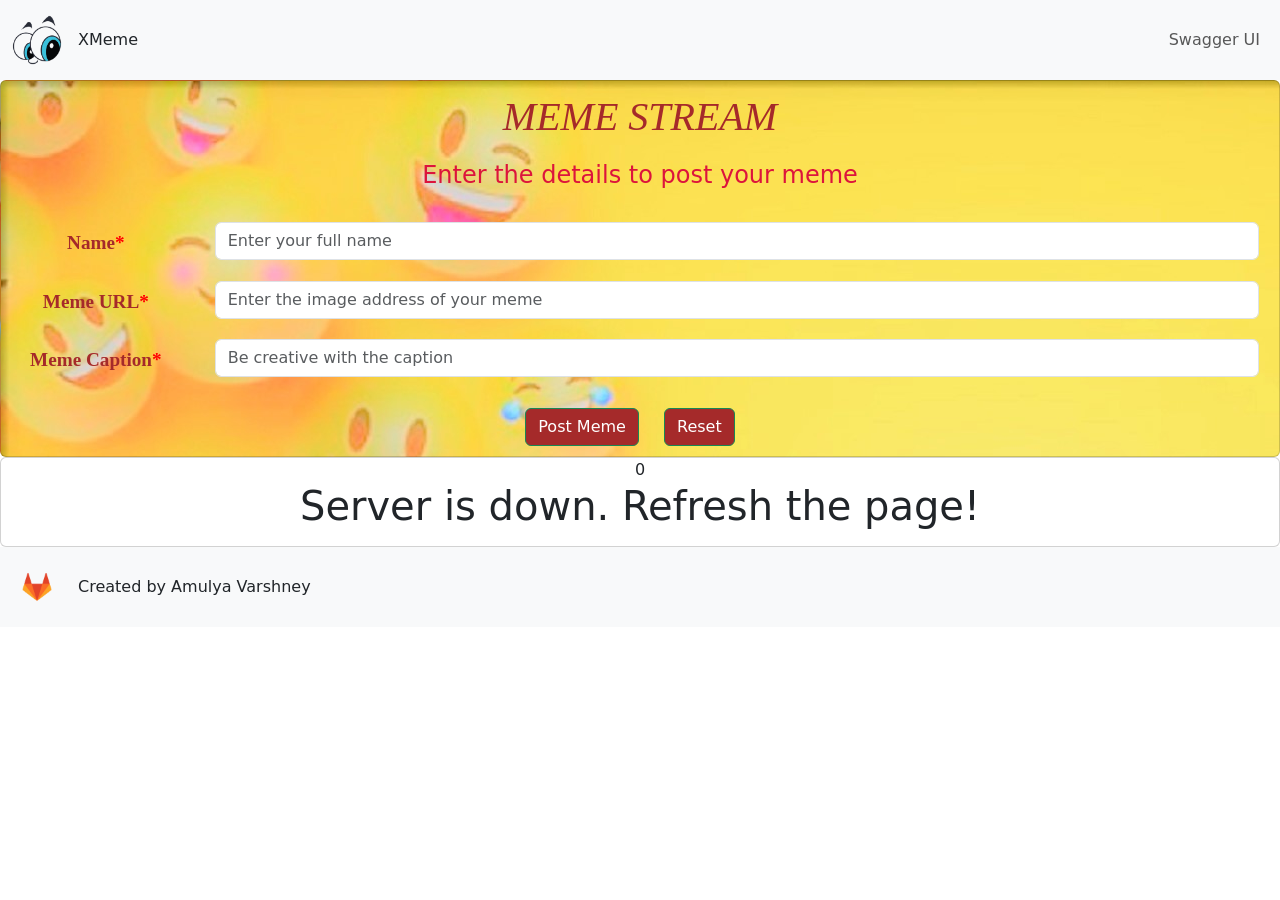
==== frontend/index.html @ 9d6b1444 "Uploaded" ====
<!DOCTYPE html>
<html lang="en">
<head>
  <title>XMeme</title>
  <meta charset="UTF-8">
  <meta name="viewport" content="width=device-width, initial-scale=1.0">
  <!-- Adding bootstrap link and css -->
  <link href="https://cdn.jsdelivr.net/npm/bootstrap@5.0.0-beta1/dist/css/bootstrap.min.css" rel="stylesheet"
    integrity="sha384-giJF6kkoqNQ00vy+HMDP7azOuL0xtbfIcaT9wjKHr8RbDVddVHyTfAAsrekwKmP1" crossorigin="anonymous">
  <link href="https://fonts.googleapis.com/icon?family=Material+Icons" rel="stylesheet">
  <link rel="stylesheet" href="style.css">
</head>

<body>
  <!-- Header - Navbar-->
  <header>
    <nav class="navbar navbar-expand-lg navbar-light bg-light" style="height: 80px;">
      <div class="container-fluid">
        <a class="navbar-brand" href="#"><img src="images/logo.png" style="width: 50px; height: 50px;"
            alt="" width="30" height="24" class="d-inline-block align-top"></a>
        <!-- <button class="navbar-toggler" type="button" data-bs-toggle="collapse" data-bs-target="#navbarSupportedContent"
          aria-controls="navbarSupportedContent" aria-expanded="false" aria-label="Toggle navigation">
          <span class="navbar-toggler-icon"></span>
        </button> -->
        <div class="collapse navbar-collapse" id="navbarSupportedContent">XMeme</div>
        <ul class="navbar-nav me-auto mb-2 mb-lg-0">
          <li class="nav-item">
            <a class="nav-link" href="http://localhost:8081">Swagger UI</a>
          </li>
        </ul>
      </div>
    </nav>
  </header>
  <div class="card text-center" style="background: url('images/bg.jpg');">
    <h1 style="color: brown; padding: .3em; font-family: cursive; font-style: oblique;">MEME STREAM</h1>
    <div>
      <h4 style="color: crimson;">Enter the details to post your meme</h4>
    </div>
    <!-- Form to post meme -->
    <form action="./index.html" id="meme-submission" style="margin-right: 20px;">
      <br>
      <!-- name input -->
      <div class="row mb-3">
        <label for="owner_name" class="col-sm-2 col-form-label" style="color: brown; font-family: cursive; font-weight: bolder; font-size: larger;">Name<span style="color: red;">*</span></label>
        <div class="col-sm-10">
          <input type="text" class="form-control" id="owner_name" placeholder="Enter your full name" required>
        </div>
      </div>

      <!-- meme url input -->
      <div class="row mb-3">
        <label for="meme_url" class="col-sm-2 col-form-label" style="color: brown; font-family: cursive; font-weight: bolder; font-size: larger;">Meme URL<span style="color: red;">*</span></label>
        <div class="col-sm-10">
          <input type="url" class="form-control" id="meme_url" placeholder="Enter the image address of your meme" required>
        </div>
      </div>

      <!-- caption input-->
      <div class="row mb-3">
        <label for="caption" class="col-sm-2 col-form-label" style="color: brown; font-family: cursive; font-weight: bolder; font-size: larger;">Meme Caption<span style="color: red;">*</span></label>
        <div class="col-sm-10">
          <input type="text" class="form-control" id="caption" placeholder="Be creative with the caption" required>
        </div>
      </div>

      <!-- Reset and Submit button -->
      <input type="submit" value="Post Meme" class="btn btn-success" style="margin: 10px; background-color: brown;">
      <input type="reset" value="Reset" class ="btn btn-success" style="margin: 10px; background-color: brown;">
    </form>
  </div>

  <!-- Displaying form to post memes -->
  <div class="card text-center" id="display-container">
  </div>

  <!-- Script to handle api and show list of posted memes -->
  <script src="index.js"></script>
  <script>getMemeList();</script>

  <!-- Modal section -->
  <!-- Pop up form to update/edit a meme -->
  <div class="bg-modal">
    <div class="modal-content">
      <div class="close" id="closeButton">+</div>
      <h3 style="margin-top: 20px; margin-bottom: 20px; text-align: center; color: rgb(77, 0, 0); font-family: cursive;">Change the details</h3>
      <form id="update-form" action="#">
        <div class="form-floating" style="width: 450px; margin-left: 130px;">
          <input type="url" class="form-control" id="floatingPassword" placeholder="Password">
          <label for="floatingPassword">Enter new URL</label>
        </div>
        <div class="form-floating mb-3" style="width: 450px; margin-left: 130px;">
          <input type="text" class="form-control" id="floatingInput" placeholder="name@example.com">
          <label for="floatingInput">Enter new Caption</label>
        </div>

        <input type="submit" data-id="" id="submit-edit" onclick="patch()" value="Edit Meme" class="btn btn-success"
          style="margin-left: 300px; margin-top: 20px; color: white; background-color: brown; width: fit-content;">
        <input type="reset" value="Reset" class ="btn btn-success" style="margin-top: 20px; color: white; background-color: brown; width: fit-content;">
      </form>
    </div>
  </div>
  <!-- Script to handle api to update meme -->
  <script src="patch.js"></script>

  <footer>
    <nav class="navbar navbar-expand-lg navbar-light bg-light" style="height: 80px;">
      <div class="container-fluid">
        <a class="navbar-brand" href="https://gitlab.crio.do/COHORT_ME_BUILDOUT_XMEME_ENROLL_1612436694845/amulyavarshney7-me_buildout_xmeme">
          <img src="images/gitlab.png" style="width: 50px; height: 50px;" alt="" width="30" height="24" class="d-inline-block align-top"></a>
        <div class="collapse navbar-collapse" id="navbarSupportedContent">Created by Amulya Varshney</div>
      </div>
    </nav>
  </footer>
</body>
</html>
---- frontend/style.css ----
/* Style for the pop-up window for editing meme */
.bg-modal {
    width: 100%;
    height: 100%;
    background-color: rgba(0, 0, 0, 0.7);
    position: fixed;
    top: 0;
    display: flex;
    justify-content: center;
    align-items: center;
    display: none;
}
/* Style for content of pop-up window */
.modal-content {
    width: 700px;
    height: 300px;
    background: url('images/bg.jpg');
    margin-top: 40px;
    border-radius: 30px;
    position: relative;
}
/* Style for the close button*/
.close {
    position: absolute;
    top: 0;
    right: 15px;
    font-size: 50px;
    transform: rotate(45deg);
    color: rgb(77, 0, 0);
    cursor: pointer;
}
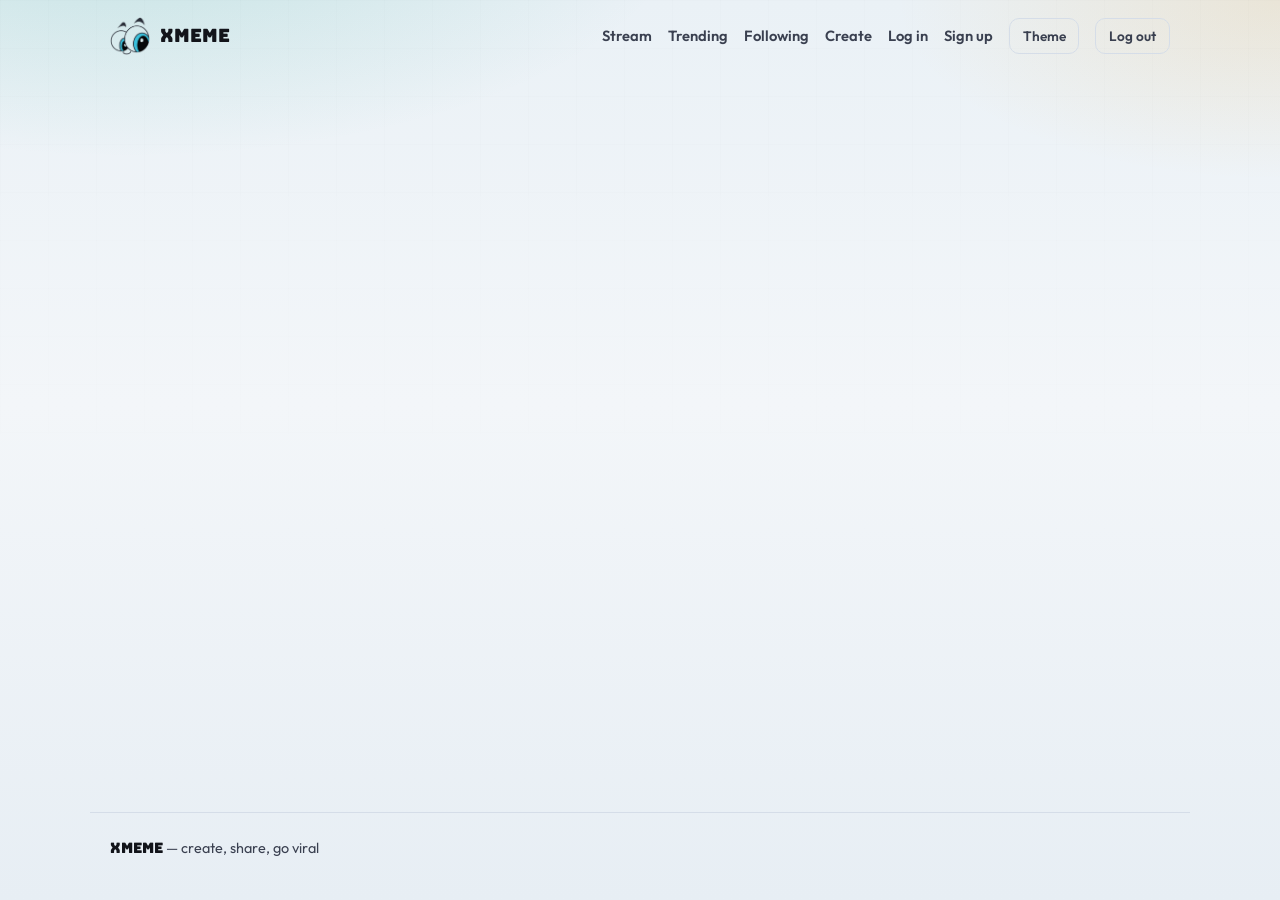
==== commit ac5744be: "Expand meme studio with layers, social, and discovery. Add multi-layer editing, drafts/re-edit, tags" ====
--- a/frontend/index.html
+++ b/frontend/index.html
@@ -1,115 +1,70 @@
 <!DOCTYPE html>
 <html lang="en">
 <head>
-  <title>XMeme</title>
   <meta charset="UTF-8">
   <meta name="viewport" content="width=device-width, initial-scale=1.0">
-  <!-- Adding bootstrap link and css -->
-  <link href="https://cdn.jsdelivr.net/npm/bootstrap@5.0.0-beta1/dist/css/bootstrap.min.css" rel="stylesheet"
-    integrity="sha384-giJF6kkoqNQ00vy+HMDP7azOuL0xtbfIcaT9wjKHr8RbDVddVHyTfAAsrekwKmP1" crossorigin="anonymous">
-  <link href="https://fonts.googleapis.com/icon?family=Material+Icons" rel="stylesheet">
-  <link rel="stylesheet" href="style.css">
+  <meta name="description" content="XMeme — create, share, and discover memes.">
+  <title>XMeme</title>
+  <link rel="preconnect" href="https://fonts.googleapis.com">
+  <link rel="preconnect" href="https://fonts.gstatic.com" crossorigin>
+  <link href="https://fonts.googleapis.com/css2?family=Bungee&family=Outfit:wght@400;500;600;700&display=swap" rel="stylesheet">
+  <link rel="stylesheet" href="style.css?v=3">
 </head>
+<body>
+  <div class="page-bg" aria-hidden="true"></div>
 
-<body>
-  <!-- Header - Navbar-->
-  <header>
-    <nav class="navbar navbar-expand-lg navbar-light bg-light" style="height: 80px;">
-      <div class="container-fluid">
-        <a class="navbar-brand" href="#"><img src="images/logo.png" style="width: 50px; height: 50px;"
-            alt="" width="30" height="24" class="d-inline-block align-top"></a>
-        <!-- <button class="navbar-toggler" type="button" data-bs-toggle="collapse" data-bs-target="#navbarSupportedContent"
-          aria-controls="navbarSupportedContent" aria-expanded="false" aria-label="Toggle navigation">
-          <span class="navbar-toggler-icon"></span>
-        </button> -->
-        <div class="collapse navbar-collapse" id="navbarSupportedContent">XMeme</div>
-        <ul class="navbar-nav me-auto mb-2 mb-lg-0">
-          <li class="nav-item">
-            <a class="nav-link" href="http://localhost:8081">Swagger UI</a>
-          </li>
-        </ul>
-      </div>
+  <header class="site-header">
+    <a class="brand" href="#/">
+      <img src="images/logo.png" alt="" width="40" height="40">
+      <span>XMeme</span>
+    </a>
+    <nav class="site-nav" id="site-nav">
+      <a href="#/">Stream</a>
+      <a href="#/trending">Trending</a>
+      <a href="#/following">Following</a>
+      <a href="#/create">Create</a>
+      <a href="#/notifications" data-auth="user" hidden>Alerts</a>
+      <a href="#/login" data-auth="guest">Log in</a>
+      <a href="#/register" data-auth="guest">Sign up</a>
+      <a href="#/profile" data-auth="user" class="nav-user" hidden></a>
+      <button type="button" class="btn btn-ghost btn-sm" id="theme-btn" title="Toggle theme">Theme</button>
+      <button type="button" class="btn btn-ghost btn-sm" id="logout-btn" data-auth="user" hidden>Log out</button>
     </nav>
   </header>
-  <div class="card text-center" style="background: url('images/bg.jpg');">
-    <h1 style="color: brown; padding: .3em; font-family: cursive; font-style: oblique;">MEME STREAM</h1>
-    <div>
-      <h4 style="color: crimson;">Enter the details to post your meme</h4>
-    </div>
-    <!-- Form to post meme -->
-    <form action="./index.html" id="meme-submission" style="margin-right: 20px;">
-      <br>
-      <!-- name input -->
-      <div class="row mb-3">
-        <label for="owner_name" class="col-sm-2 col-form-label" style="color: brown; font-family: cursive; font-weight: bolder; font-size: larger;">Name<span style="color: red;">*</span></label>
-        <div class="col-sm-10">
-          <input type="text" class="form-control" id="owner_name" placeholder="Enter your full name" required>
-        </div>
+
+  <main id="app" class="app" aria-live="polite"></main>
+
+  <footer class="site-footer">
+    <p><strong>XMeme</strong> — create, share, go viral</p>
+  </footer>
+
+  <dialog id="edit-dialog" class="edit-dialog">
+    <form id="edit-form">
+      <header>
+        <h2>Edit meme</h2>
+        <button type="button" class="dialog-close" id="edit-close" aria-label="Close">&times;</button>
+      </header>
+      <label>
+        <span>New URL</span>
+        <input type="url" id="edit_url" placeholder="https://…">
+      </label>
+      <label>
+        <span>New caption</span>
+        <input type="text" id="edit_caption" maxlength="280" placeholder="Updated caption">
+      </label>
+      <div class="form-actions">
+        <button type="submit" class="btn btn-primary">Save</button>
+        <button type="button" class="btn btn-ghost" id="edit-cancel">Cancel</button>
       </div>
+      <p id="edit-status" class="form-status" role="status"></p>
+    </form>
+  </dialog>
 
-      <!-- meme url input -->
-      <div class="row mb-3">
-        <label for="meme_url" class="col-sm-2 col-form-label" style="color: brown; font-family: cursive; font-weight: bolder; font-size: larger;">Meme URL<span style="color: red;">*</span></label>
-        <div class="col-sm-10">
-          <input type="url" class="form-control" id="meme_url" placeholder="Enter the image address of your meme" required>
-        </div>
-      </div>
-
-      <!-- caption input-->
-      <div class="row mb-3">
-        <label for="caption" class="col-sm-2 col-form-label" style="color: brown; font-family: cursive; font-weight: bolder; font-size: larger;">Meme Caption<span style="color: red;">*</span></label>
-        <div class="col-sm-10">
-          <input type="text" class="form-control" id="caption" placeholder="Be creative with the caption" required>
-        </div>
-      </div>
-
-      <!-- Reset and Submit button -->
-      <input type="submit" value="Post Meme" class="btn btn-success" style="margin: 10px; background-color: brown;">
-      <input type="reset" value="Reset" class ="btn btn-success" style="margin: 10px; background-color: brown;">
-    </form>
-  </div>
-
-  <!-- Displaying form to post memes -->
-  <div class="card text-center" id="display-container">
-  </div>
-
-  <!-- Script to handle api and show list of posted memes -->
-  <script src="index.js"></script>
-  <script>getMemeList();</script>
-
-  <!-- Modal section -->
-  <!-- Pop up form to update/edit a meme -->
-  <div class="bg-modal">
-    <div class="modal-content">
-      <div class="close" id="closeButton">+</div>
-      <h3 style="margin-top: 20px; margin-bottom: 20px; text-align: center; color: rgb(77, 0, 0); font-family: cursive;">Change the details</h3>
-      <form id="update-form" action="#">
-        <div class="form-floating" style="width: 450px; margin-left: 130px;">
-          <input type="url" class="form-control" id="floatingPassword" placeholder="Password">
-          <label for="floatingPassword">Enter new URL</label>
-        </div>
-        <div class="form-floating mb-3" style="width: 450px; margin-left: 130px;">
-          <input type="text" class="form-control" id="floatingInput" placeholder="name@example.com">
-          <label for="floatingInput">Enter new Caption</label>
-        </div>
-
-        <input type="submit" data-id="" id="submit-edit" onclick="patch()" value="Edit Meme" class="btn btn-success"
-          style="margin-left: 300px; margin-top: 20px; color: white; background-color: brown; width: fit-content;">
-        <input type="reset" value="Reset" class ="btn btn-success" style="margin-top: 20px; color: white; background-color: brown; width: fit-content;">
-      </form>
-    </div>
-  </div>
-  <!-- Script to handle api to update meme -->
-  <script src="patch.js"></script>
-
-  <footer>
-    <nav class="navbar navbar-expand-lg navbar-light bg-light" style="height: 80px;">
-      <div class="container-fluid">
-        <a class="navbar-brand" href="https://gitlab.crio.do/COHORT_ME_BUILDOUT_XMEME_ENROLL_1612436694845/amulyavarshney7-me_buildout_xmeme">
-          <img src="images/gitlab.png" style="width: 50px; height: 50px;" alt="" width="30" height="24" class="d-inline-block align-top"></a>
-        <div class="collapse navbar-collapse" id="navbarSupportedContent">Created by Amulya Varshney</div>
-      </div>
-    </nav>
-  </footer>
+  <script src="config.js"></script>
+  <script src="api.js"></script>
+  <script src="editor.js"></script>
+  <script src="create-page.js"></script>
+  <script src="app.js" defer></script>
+  <script src="embed.js" defer></script>
 </body>
-</html>+</html>
--- a/frontend/style.css
+++ b/frontend/style.css
@@ -1,31 +1,726 @@
-/* Style for the pop-up window for editing meme */
-.bg-modal {
-    width: 100%;
-    height: 100%;
-    background-color: rgba(0, 0, 0, 0.7);
-    position: fixed;
-    top: 0;
-    display: flex;
-    justify-content: center;
-    align-items: center;
-    display: none;
-}
-/* Style for content of pop-up window */
-.modal-content {
-    width: 700px;
-    height: 300px;
-    background: url('images/bg.jpg');
-    margin-top: 40px;
-    border-radius: 30px;
-    position: relative;
-}
-/* Style for the close button*/
-.close {
-    position: absolute;
-    top: 0;
-    right: 15px;
-    font-size: 50px;
-    transform: rotate(45deg);
-    color: rgb(77, 0, 0);
-    cursor: pointer;
-}+:root {
+  --ink: #12141a;
+  --ink-soft: #3a4050;
+  --paper: #f3f6f9;
+  --surface: #ffffff;
+  --line: #d5dde8;
+  --teal: #0f9f8a;
+  --teal-deep: #0b7a6a;
+  --amber: #e89b1e;
+  --danger: #d64545;
+  --shadow: 0 12px 40px rgba(18, 20, 26, 0.08);
+  --radius: 16px;
+  --font-display: "Bungee", system-ui, sans-serif;
+  --font-body: "Outfit", system-ui, sans-serif;
+  --max: 1100px;
+}
+
+*,
+*::before,
+*::after {
+  box-sizing: border-box;
+}
+
+html {
+  scroll-behavior: smooth;
+}
+
+body {
+  margin: 0;
+  min-height: 100vh;
+  font-family: var(--font-body);
+  color: var(--ink);
+  background: var(--paper);
+  line-height: 1.5;
+  position: relative;
+  display: flex;
+  flex-direction: column;
+}
+
+.page-bg {
+  position: fixed;
+  inset: 0;
+  z-index: -1;
+  background:
+    radial-gradient(ellipse 80% 50% at 10% -10%, rgba(15, 159, 138, 0.18), transparent 55%),
+    radial-gradient(ellipse 60% 40% at 100% 0%, rgba(232, 155, 30, 0.14), transparent 50%),
+    linear-gradient(180deg, #eaf1f6 0%, var(--paper) 45%, #e7eef4 100%);
+}
+
+.page-bg::after {
+  content: "";
+  position: absolute;
+  inset: 0;
+  opacity: 0.35;
+  background-image:
+    linear-gradient(rgba(18, 20, 26, 0.03) 1px, transparent 1px),
+    linear-gradient(90deg, rgba(18, 20, 26, 0.03) 1px, transparent 1px);
+  background-size: 48px 48px;
+  mask-image: linear-gradient(180deg, #000 0%, transparent 70%);
+}
+
+a {
+  color: var(--teal-deep);
+  text-decoration: none;
+}
+
+a:hover {
+  text-decoration: underline;
+}
+
+.site-header {
+  display: flex;
+  align-items: center;
+  justify-content: space-between;
+  gap: 1rem;
+  max-width: var(--max);
+  margin: 0 auto;
+  padding: 1rem 1.25rem;
+  width: 100%;
+}
+
+.brand {
+  display: inline-flex;
+  align-items: center;
+  gap: 0.65rem;
+  color: var(--ink);
+  text-decoration: none;
+  font-family: var(--font-display);
+  font-size: 1.15rem;
+}
+
+.brand img {
+  width: 40px;
+  height: 40px;
+  object-fit: contain;
+  border-radius: 10px;
+}
+
+.site-nav {
+  display: flex;
+  flex-wrap: wrap;
+  align-items: center;
+  justify-content: flex-end;
+  gap: 0.75rem 1rem;
+  font-weight: 600;
+  font-size: 0.92rem;
+}
+
+.site-nav a {
+  color: var(--ink-soft);
+  text-decoration: none;
+}
+
+.site-nav a:hover {
+  color: var(--teal-deep);
+}
+
+.app {
+  flex: 1;
+  width: 100%;
+  max-width: var(--max);
+  margin: 0 auto;
+  padding: 0 1.25rem 3rem;
+}
+
+.hero {
+  padding: 2.5rem 0 1.5rem;
+  animation: rise 0.6s ease-out both;
+}
+
+.hero.compact {
+  padding-top: 1.5rem;
+}
+
+.hero-brand {
+  margin: 0 0 0.5rem;
+  font-family: var(--font-display);
+  font-size: clamp(2.4rem, 8vw, 4.2rem);
+  line-height: 1;
+  background: linear-gradient(120deg, var(--ink) 30%, var(--teal) 100%);
+  -webkit-background-clip: text;
+  background-clip: text;
+  color: transparent;
+}
+
+.hero h1 {
+  margin: 0 0 0.75rem;
+  font-size: clamp(1.2rem, 3vw, 1.7rem);
+  font-weight: 700;
+  color: var(--ink-soft);
+  max-width: 20ch;
+}
+
+.hero-sub {
+  margin: 0 0 1.25rem;
+  max-width: 40ch;
+  color: var(--ink-soft);
+}
+
+.hero-actions,
+.form-actions {
+  display: flex;
+  flex-wrap: wrap;
+  gap: 0.75rem;
+}
+
+.form-actions.wrap {
+  margin: 1rem 0;
+}
+
+.panel {
+  background: var(--surface);
+  border: 1px solid var(--line);
+  border-radius: var(--radius);
+  padding: 1.35rem;
+  box-shadow: var(--shadow);
+  margin-bottom: 1.25rem;
+  animation: rise 0.55s ease-out both;
+}
+
+.panel h2,
+.panel h3,
+.stream-header h2 {
+  margin: 0 0 0.85rem;
+}
+
+.stack {
+  display: grid;
+  gap: 1rem;
+}
+
+label {
+  display: grid;
+  gap: 0.4rem;
+  font-weight: 600;
+  font-size: 0.9rem;
+  color: var(--ink-soft);
+}
+
+label.inline {
+  display: flex;
+  align-items: center;
+  gap: 0.75rem;
+}
+
+input[type="text"],
+input[type="url"],
+input[type="email"],
+input[type="password"] {
+  width: 100%;
+  padding: 0.75rem 0.9rem;
+  border: 1px solid var(--line);
+  border-radius: 10px;
+  font: inherit;
+  color: var(--ink);
+  background: #fafcfd;
+}
+
+input:focus {
+  outline: none;
+  border-color: var(--teal);
+  box-shadow: 0 0 0 3px rgba(15, 159, 138, 0.2);
+}
+
+.btn {
+  appearance: none;
+  border: none;
+  border-radius: 10px;
+  padding: 0.7rem 1.15rem;
+  font: inherit;
+  font-weight: 600;
+  cursor: pointer;
+  text-decoration: none;
+  display: inline-flex;
+  align-items: center;
+  justify-content: center;
+  transition: transform 0.15s ease, background 0.15s ease, opacity 0.15s ease;
+  color: inherit;
+}
+
+.btn:hover {
+  text-decoration: none;
+}
+
+.btn:active {
+  transform: scale(0.97);
+}
+
+.btn:disabled {
+  opacity: 0.55;
+  cursor: not-allowed;
+}
+
+.btn-primary {
+  background: var(--teal);
+  color: #fff;
+}
+
+.btn-primary:hover:not(:disabled) {
+  background: var(--teal-deep);
+}
+
+.btn-ghost {
+  background: transparent;
+  color: var(--ink-soft);
+  border: 1px solid var(--line);
+}
+
+.btn-ghost:hover:not(:disabled) {
+  background: #eef3f7;
+}
+
+.btn-sm {
+  padding: 0.4rem 0.8rem;
+  font-size: 0.85rem;
+}
+
+.btn.danger,
+.danger {
+  color: var(--danger);
+}
+
+.form-status {
+  min-height: 1.25rem;
+  margin: 0;
+  font-size: 0.9rem;
+  font-weight: 500;
+}
+
+.form-status.is-error {
+  color: var(--danger);
+}
+
+.form-status.is-success {
+  color: var(--teal-deep);
+}
+
+.muted {
+  color: var(--ink-soft);
+  font-size: 0.92rem;
+}
+
+.stream-header {
+  display: flex;
+  align-items: center;
+  justify-content: space-between;
+  gap: 1rem;
+  margin-bottom: 1rem;
+}
+
+.meme-grid {
+  display: grid;
+  grid-template-columns: repeat(auto-fill, minmax(250px, 1fr));
+  gap: 1.25rem;
+  align-items: start;
+}
+
+.meme-card {
+  background: var(--surface);
+  border: 1px solid var(--line);
+  border-radius: var(--radius);
+  overflow: hidden;
+  display: flex;
+  flex-direction: column;
+  height: fit-content;
+  box-shadow: var(--shadow);
+  transition: transform 0.2s ease, border-color 0.2s ease;
+  animation: card-in 0.45s ease-out both;
+}
+
+.meme-card:hover {
+  transform: translateY(-4px);
+  border-color: rgba(15, 159, 138, 0.45);
+}
+
+.card-media {
+  display: flex;
+  align-items: center;
+  justify-content: center;
+  background: #e8eef3;
+  min-height: 0;
+}
+
+.card-media img,
+.detail-media img {
+  width: 100%;
+  display: block;
+  background: #e8eef3;
+}
+
+.card-media img {
+  width: 100%;
+  height: auto;
+  max-height: none;
+  object-fit: contain;
+  object-position: center top;
+}
+
+.detail-media img {
+  height: auto;
+  object-fit: contain;
+}
+
+.card-body {
+  padding: 1rem 1.1rem 1.15rem;
+  display: flex;
+  flex-direction: column;
+  gap: 0.45rem;
+  flex: 1;
+}
+
+.caption {
+  margin: 0;
+  font-size: 1.02rem;
+  font-weight: 700;
+  line-height: 1.35;
+}
+
+.caption a {
+  color: inherit;
+}
+
+.author {
+  margin: 0;
+  font-size: 0.9rem;
+  color: var(--ink-soft);
+}
+
+.card-meta {
+  display: flex;
+  flex-wrap: wrap;
+  gap: 0.75rem;
+  font-size: 0.85rem;
+  color: var(--ink-soft);
+}
+
+.card-actions {
+  display: flex;
+  flex-wrap: wrap;
+  gap: 0.45rem;
+  margin-top: auto;
+  padding-top: 0.35rem;
+}
+
+.empty-state {
+  grid-column: 1 / -1;
+  text-align: center;
+  padding: 2.5rem 1rem;
+  color: var(--ink-soft);
+  background: rgba(255, 255, 255, 0.55);
+  border: 1px dashed var(--line);
+  border-radius: var(--radius);
+}
+
+.pager {
+  display: flex;
+  align-items: center;
+  justify-content: center;
+  gap: 1rem;
+  margin-top: 1.5rem;
+}
+
+.create-layout {
+  display: grid;
+  gap: 1.25rem;
+}
+
+@media (min-width: 900px) {
+  .create-layout {
+    grid-template-columns: 1fr 1.1fr;
+  }
+
+  .templates-panel,
+  .create-layout > .panel:last-child {
+    grid-column: 1 / -1;
+  }
+}
+
+.editor-stage {
+  display: grid;
+  place-items: center;
+}
+
+#meme-canvas {
+  width: 100%;
+  max-width: 520px;
+  height: auto;
+  border-radius: 12px;
+  border: 1px solid var(--line);
+  background: #1a1f2b;
+  touch-action: none;
+  cursor: grab;
+}
+
+.editor-toolbar,
+.editor-texts {
+  display: grid;
+  gap: 0.85rem;
+  margin: 1rem 0;
+}
+
+.template-grid {
+  display: grid;
+  grid-template-columns: repeat(auto-fill, minmax(140px, 1fr));
+  gap: 0.85rem;
+}
+
+.template-card {
+  appearance: none;
+  border: 1px solid var(--line);
+  border-radius: 12px;
+  background: #fafcfd;
+  padding: 0.5rem;
+  cursor: pointer;
+  text-align: center;
+  font: inherit;
+  font-size: 0.85rem;
+  font-weight: 600;
+  color: var(--ink-soft);
+  transition: border-color 0.15s ease, transform 0.15s ease;
+}
+
+.template-card:hover {
+  border-color: var(--teal);
+  transform: translateY(-2px);
+}
+
+.template-card img {
+  width: 100%;
+  aspect-ratio: 1;
+  object-fit: cover;
+  border-radius: 8px;
+  margin-bottom: 0.4rem;
+  background: #e8eef3;
+}
+
+.detail-layout {
+  display: grid;
+  gap: 1.25rem;
+}
+
+@media (min-width: 860px) {
+  .detail-layout {
+    grid-template-columns: 1.1fr 0.9fr;
+    align-items: start;
+  }
+}
+
+.detail-media img {
+  border-radius: 12px;
+}
+
+.detail-info h1 {
+  margin: 0 0 0.5rem;
+  font-size: 1.5rem;
+}
+
+.comments {
+  display: grid;
+  gap: 0.75rem;
+  margin: 1rem 0;
+}
+
+.comment {
+  padding: 0.75rem 0.9rem;
+  border: 1px solid var(--line);
+  border-radius: 12px;
+  background: #fafcfd;
+}
+
+.comment p {
+  margin: 0.25rem 0 0;
+}
+
+.profile-head h1 {
+  margin: 0 0 0.35rem;
+  font-family: var(--font-display);
+  font-weight: 400;
+}
+
+.edit-dialog {
+  border: none;
+  border-radius: var(--radius);
+  padding: 0;
+  width: min(440px, calc(100vw - 2rem));
+  box-shadow: 0 24px 60px rgba(18, 20, 26, 0.25);
+  background: var(--surface);
+}
+
+.edit-dialog::backdrop {
+  background: rgba(18, 20, 26, 0.55);
+  backdrop-filter: blur(2px);
+}
+
+.edit-dialog form {
+  padding: 1.25rem 1.35rem 1.5rem;
+  display: grid;
+  gap: 1rem;
+}
+
+.edit-dialog header {
+  display: flex;
+  align-items: center;
+  justify-content: space-between;
+}
+
+.edit-dialog h2 {
+  margin: 0;
+  font-size: 1.15rem;
+}
+
+.dialog-close {
+  appearance: none;
+  border: none;
+  background: transparent;
+  font-size: 1.75rem;
+  line-height: 1;
+  color: var(--ink-soft);
+  cursor: pointer;
+  border-radius: 8px;
+}
+
+.dialog-close:hover {
+  background: #eef3f7;
+}
+
+.site-footer {
+  max-width: var(--max);
+  margin: 0 auto;
+  padding: 1.5rem 1.25rem 2.5rem;
+  width: 100%;
+  color: var(--ink-soft);
+  font-size: 0.9rem;
+  border-top: 1px solid var(--line);
+}
+
+.site-footer p {
+  margin: 0;
+}
+
+.site-footer strong {
+  font-family: var(--font-display);
+  font-weight: 400;
+  color: var(--ink);
+}
+
+code {
+  font-size: 0.85em;
+  word-break: break-all;
+}
+
+.tip {
+  margin: 0.75rem 0 0;
+}
+
+@keyframes rise {
+  from {
+    opacity: 0;
+    transform: translateY(16px);
+  }
+  to {
+    opacity: 1;
+    transform: translateY(0);
+  }
+}
+
+@keyframes card-in {
+  from {
+    opacity: 0;
+    transform: translateY(12px) scale(0.98);
+  }
+  to {
+    opacity: 1;
+    transform: translateY(0) scale(1);
+  }
+}
+
+@media (max-width: 640px) {
+  .site-nav {
+    gap: 0.55rem 0.75rem;
+    font-size: 0.82rem;
+  }
+}
+
+/* Advanced editor + discovery + dark mode */
+.search-bar {
+  display: flex;
+  gap: 0.5rem;
+  margin-top: 1rem;
+  max-width: 420px;
+}
+.search-bar input { flex: 1; }
+.chip-row, .reaction-row, .tag-row, .sticker-bar, .filter-row, .toolbar-row {
+  display: flex;
+  flex-wrap: wrap;
+  gap: 0.45rem;
+  margin: 0.75rem 0;
+}
+.chip, .sticker {
+  appearance: none;
+  border: 1px solid var(--line);
+  background: var(--surface);
+  border-radius: 999px;
+  padding: 0.35rem 0.75rem;
+  font: inherit;
+  font-size: 0.85rem;
+  font-weight: 600;
+  cursor: pointer;
+  color: var(--ink-soft);
+}
+.chip.active, .sticker:hover { border-color: var(--teal); color: var(--teal-deep); }
+.tag { font-size: 0.85rem; margin-right: 0.35rem; }
+.toolbar-row { align-items: center; }
+.file-btn { position: relative; overflow: hidden; }
+.layer-panel {
+  display: grid;
+  gap: 0.65rem;
+  padding: 0.85rem;
+  border: 1px solid var(--line);
+  border-radius: 12px;
+  background: #fafcfd;
+  margin: 0.75rem 0;
+}
+.layer-panel textarea, .layer-panel select {
+  width: 100%;
+  font: inherit;
+  border: 1px solid var(--line);
+  border-radius: 8px;
+  padding: 0.5rem;
+}
+.editor-section { margin-top: 1rem; }
+.editor-section h3 { margin: 0 0 0.5rem; font-size: 0.95rem; }
+.template-card-wrap { position: relative; }
+.template-card-wrap .fav-btn { position: absolute; top: 6px; right: 6px; }
+.create-layout.advanced { grid-template-columns: 1fr; }
+@media (min-width: 980px) {
+  .create-layout.advanced {
+    grid-template-columns: minmax(280px, 360px) minmax(320px, 1fr);
+  }
+  .create-layout.advanced .templates-panel { grid-column: 1 / -1; }
+}
+#meme-canvas { touch-action: none; max-height: 70vh; }
+.card-media video { width: 100%; display: block; background: #111; }
+.comment.unread { border-color: var(--teal); }
+html[data-theme="dark"] {
+  --ink: #eef2f7;
+  --ink-soft: #b7c0ce;
+  --paper: #0f141b;
+  --surface: #171d27;
+  --line: #2a3342;
+  --shadow: 0 12px 40px rgba(0,0,0,0.35);
+}
+html[data-theme="dark"] .page-bg {
+  background:
+    radial-gradient(ellipse 80% 50% at 10% -10%, rgba(15,159,138,0.16), transparent 55%),
+    linear-gradient(180deg, #10151d, #0f141b 50%, #121820);
+}
+html[data-theme="dark"] input,
+html[data-theme="dark"] textarea,
+html[data-theme="dark"] select,
+html[data-theme="dark"] .layer-panel,
+html[data-theme="dark"] .comment,
+html[data-theme="dark"] .template-card {
+  background: #121821;
+  color: var(--ink);
+}
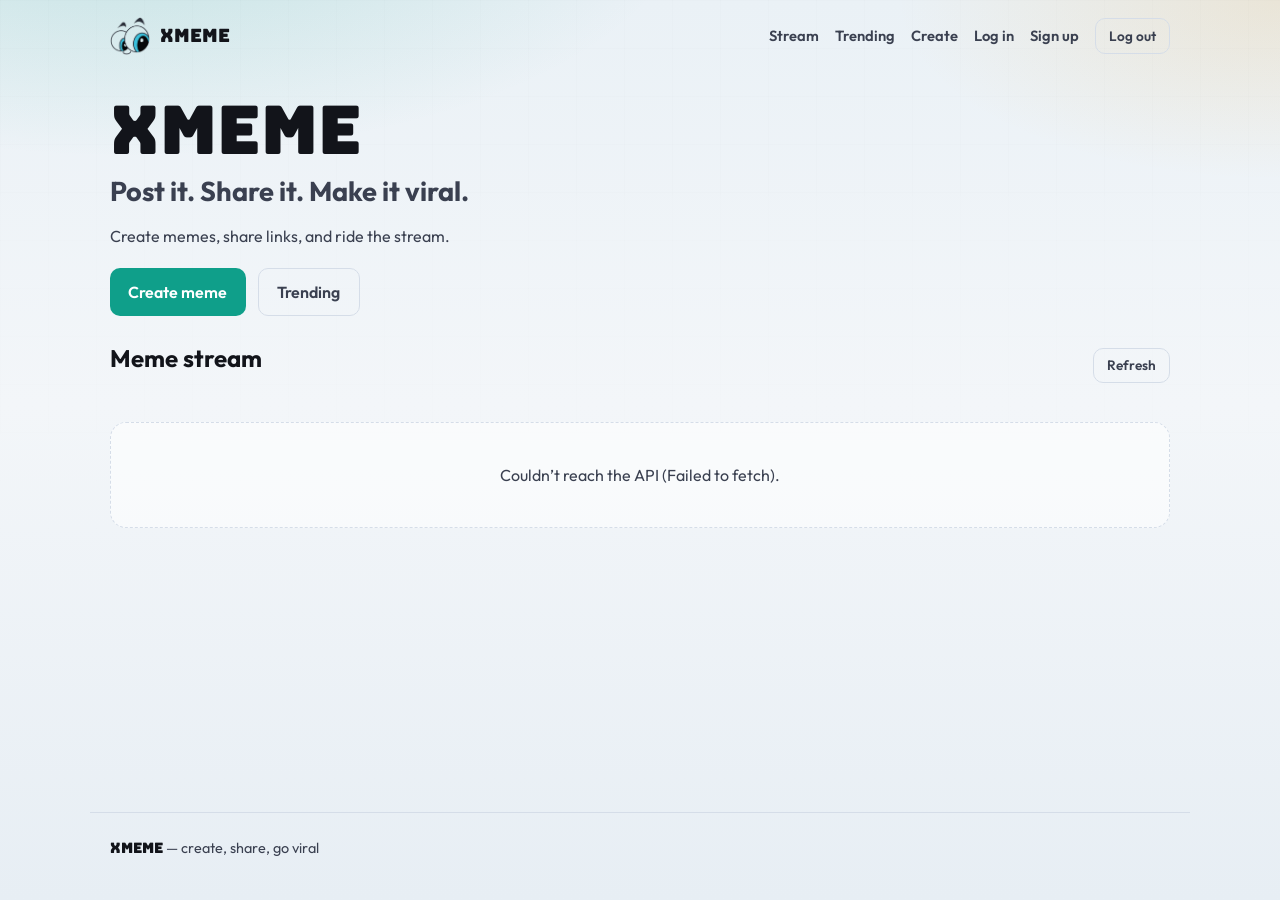
==== commit 30586480: "Add meme platform features: editor, auth, share, and social. Ship uploads and canvas creation, JWT u" ====
--- a/frontend/index.html
+++ b/frontend/index.html
@@ -8,7 +8,7 @@
   <link rel="preconnect" href="https://fonts.googleapis.com">
   <link rel="preconnect" href="https://fonts.gstatic.com" crossorigin>
   <link href="https://fonts.googleapis.com/css2?family=Bungee&family=Outfit:wght@400;500;600;700&display=swap" rel="stylesheet">
-  <link rel="stylesheet" href="style.css?v=3">
+  <link rel="stylesheet" href="style.css?v=2">
 </head>
 <body>
   <div class="page-bg" aria-hidden="true"></div>
@@ -21,13 +21,10 @@
     <nav class="site-nav" id="site-nav">
       <a href="#/">Stream</a>
       <a href="#/trending">Trending</a>
-      <a href="#/following">Following</a>
       <a href="#/create">Create</a>
-      <a href="#/notifications" data-auth="user" hidden>Alerts</a>
       <a href="#/login" data-auth="guest">Log in</a>
       <a href="#/register" data-auth="guest">Sign up</a>
       <a href="#/profile" data-auth="user" class="nav-user" hidden></a>
-      <button type="button" class="btn btn-ghost btn-sm" id="theme-btn" title="Toggle theme">Theme</button>
       <button type="button" class="btn btn-ghost btn-sm" id="logout-btn" data-auth="user" hidden>Log out</button>
     </nav>
   </header>
@@ -63,8 +60,6 @@
   <script src="config.js"></script>
   <script src="api.js"></script>
   <script src="editor.js"></script>
-  <script src="create-page.js"></script>
   <script src="app.js" defer></script>
-  <script src="embed.js" defer></script>
 </body>
 </html>
--- a/frontend/style.css
+++ b/frontend/style.css
@@ -641,86 +641,3 @@
     font-size: 0.82rem;
   }
 }
-
-/* Advanced editor + discovery + dark mode */
-.search-bar {
-  display: flex;
-  gap: 0.5rem;
-  margin-top: 1rem;
-  max-width: 420px;
-}
-.search-bar input { flex: 1; }
-.chip-row, .reaction-row, .tag-row, .sticker-bar, .filter-row, .toolbar-row {
-  display: flex;
-  flex-wrap: wrap;
-  gap: 0.45rem;
-  margin: 0.75rem 0;
-}
-.chip, .sticker {
-  appearance: none;
-  border: 1px solid var(--line);
-  background: var(--surface);
-  border-radius: 999px;
-  padding: 0.35rem 0.75rem;
-  font: inherit;
-  font-size: 0.85rem;
-  font-weight: 600;
-  cursor: pointer;
-  color: var(--ink-soft);
-}
-.chip.active, .sticker:hover { border-color: var(--teal); color: var(--teal-deep); }
-.tag { font-size: 0.85rem; margin-right: 0.35rem; }
-.toolbar-row { align-items: center; }
-.file-btn { position: relative; overflow: hidden; }
-.layer-panel {
-  display: grid;
-  gap: 0.65rem;
-  padding: 0.85rem;
-  border: 1px solid var(--line);
-  border-radius: 12px;
-  background: #fafcfd;
-  margin: 0.75rem 0;
-}
-.layer-panel textarea, .layer-panel select {
-  width: 100%;
-  font: inherit;
-  border: 1px solid var(--line);
-  border-radius: 8px;
-  padding: 0.5rem;
-}
-.editor-section { margin-top: 1rem; }
-.editor-section h3 { margin: 0 0 0.5rem; font-size: 0.95rem; }
-.template-card-wrap { position: relative; }
-.template-card-wrap .fav-btn { position: absolute; top: 6px; right: 6px; }
-.create-layout.advanced { grid-template-columns: 1fr; }
-@media (min-width: 980px) {
-  .create-layout.advanced {
-    grid-template-columns: minmax(280px, 360px) minmax(320px, 1fr);
-  }
-  .create-layout.advanced .templates-panel { grid-column: 1 / -1; }
-}
-#meme-canvas { touch-action: none; max-height: 70vh; }
-.card-media video { width: 100%; display: block; background: #111; }
-.comment.unread { border-color: var(--teal); }
-html[data-theme="dark"] {
-  --ink: #eef2f7;
-  --ink-soft: #b7c0ce;
-  --paper: #0f141b;
-  --surface: #171d27;
-  --line: #2a3342;
-  --shadow: 0 12px 40px rgba(0,0,0,0.35);
-}
-html[data-theme="dark"] .page-bg {
-  background:
-    radial-gradient(ellipse 80% 50% at 10% -10%, rgba(15,159,138,0.16), transparent 55%),
-    linear-gradient(180deg, #10151d, #0f141b 50%, #121820);
-}
-html[data-theme="dark"] input,
-html[data-theme="dark"] textarea,
-html[data-theme="dark"] select,
-html[data-theme="dark"] .layer-panel,
-html[data-theme="dark"] .comment,
-html[data-theme="dark"] .template-card {
-  background: #121821;
-  color: var(--ink);
-}
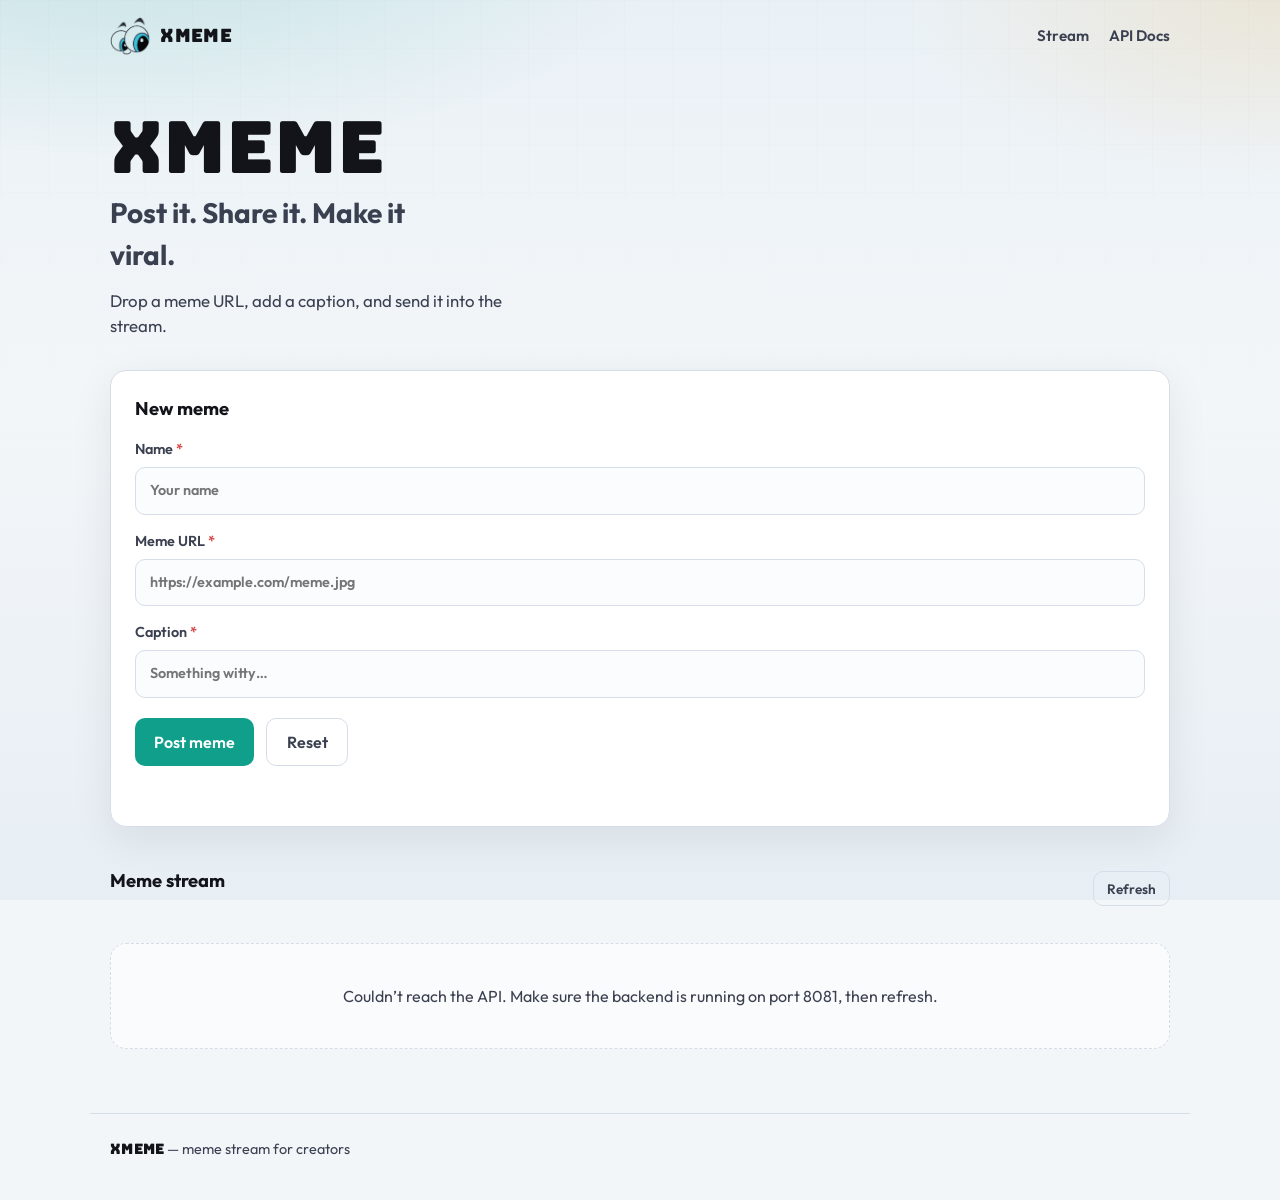
==== commit e5e02f8e: "Rebrand XMeme UI, clean backend, and refresh docs. Remove Crio branding, ship a new teal theme with " ====
--- a/frontend/index.html
+++ b/frontend/index.html
@@ -3,63 +3,94 @@
 <head>
   <meta charset="UTF-8">
   <meta name="viewport" content="width=device-width, initial-scale=1.0">
-  <meta name="description" content="XMeme — create, share, and discover memes.">
+  <meta name="description" content="XMeme — create, post, and share memes with the world.">
   <title>XMeme</title>
   <link rel="preconnect" href="https://fonts.googleapis.com">
   <link rel="preconnect" href="https://fonts.gstatic.com" crossorigin>
   <link href="https://fonts.googleapis.com/css2?family=Bungee&family=Outfit:wght@400;500;600;700&display=swap" rel="stylesheet">
-  <link rel="stylesheet" href="style.css?v=2">
+  <link rel="stylesheet" href="style.css">
 </head>
 <body>
   <div class="page-bg" aria-hidden="true"></div>
 
   <header class="site-header">
-    <a class="brand" href="#/">
+    <a class="brand" href="/">
       <img src="images/logo.png" alt="" width="40" height="40">
       <span>XMeme</span>
     </a>
-    <nav class="site-nav" id="site-nav">
-      <a href="#/">Stream</a>
-      <a href="#/trending">Trending</a>
-      <a href="#/create">Create</a>
-      <a href="#/login" data-auth="guest">Log in</a>
-      <a href="#/register" data-auth="guest">Sign up</a>
-      <a href="#/profile" data-auth="user" class="nav-user" hidden></a>
-      <button type="button" class="btn btn-ghost btn-sm" id="logout-btn" data-auth="user" hidden>Log out</button>
+    <nav class="site-nav">
+      <a href="#stream">Stream</a>
+      <a href="http://localhost:8081" target="_blank" rel="noopener">API Docs</a>
     </nav>
   </header>
 
-  <main id="app" class="app" aria-live="polite"></main>
+  <main>
+    <section class="hero">
+      <p class="hero-brand">XMeme</p>
+      <h1>Post it. Share it. Make it viral.</h1>
+      <p class="hero-sub">Drop a meme URL, add a caption, and send it into the stream.</p>
+    </section>
 
-  <footer class="site-footer">
-    <p><strong>XMeme</strong> — create, share, go viral</p>
-  </footer>
+    <section class="composer" aria-labelledby="composer-title">
+      <h2 id="composer-title">New meme</h2>
+      <form id="meme-form" novalidate>
+        <label>
+          <span>Name <abbr title="required">*</abbr></span>
+          <input type="text" id="owner_name" name="name" placeholder="Your name" required autocomplete="name">
+        </label>
+        <label>
+          <span>Meme URL <abbr title="required">*</abbr></span>
+          <input type="url" id="meme_url" name="url" placeholder="https://example.com/meme.jpg" required>
+        </label>
+        <label>
+          <span>Caption <abbr title="required">*</abbr></span>
+          <input type="text" id="caption" name="caption" placeholder="Something witty…" required maxlength="280">
+        </label>
+        <div class="form-actions">
+          <button type="submit" class="btn btn-primary">Post meme</button>
+          <button type="reset" class="btn btn-ghost">Reset</button>
+        </div>
+        <p id="form-status" class="form-status" role="status" aria-live="polite"></p>
+      </form>
+    </section>
+
+    <section class="stream" id="stream" aria-labelledby="stream-title">
+      <div class="stream-header">
+        <h2 id="stream-title">Meme stream</h2>
+        <button type="button" class="btn btn-ghost btn-sm" id="refresh-btn">Refresh</button>
+      </div>
+      <div id="meme-grid" class="meme-grid" aria-busy="true">
+        <p class="empty-state">Loading memes…</p>
+      </div>
+    </section>
+  </main>
 
   <dialog id="edit-dialog" class="edit-dialog">
-    <form id="edit-form">
+    <form id="edit-form" method="dialog">
       <header>
         <h2>Edit meme</h2>
         <button type="button" class="dialog-close" id="edit-close" aria-label="Close">&times;</button>
       </header>
       <label>
         <span>New URL</span>
-        <input type="url" id="edit_url" placeholder="https://…">
+        <input type="url" id="edit_url" name="url" placeholder="https://example.com/meme.jpg">
       </label>
       <label>
         <span>New caption</span>
-        <input type="text" id="edit_caption" maxlength="280" placeholder="Updated caption">
+        <input type="text" id="edit_caption" name="caption" placeholder="Updated caption" maxlength="280">
       </label>
       <div class="form-actions">
-        <button type="submit" class="btn btn-primary">Save</button>
+        <button type="submit" class="btn btn-primary" id="edit-submit">Save changes</button>
         <button type="button" class="btn btn-ghost" id="edit-cancel">Cancel</button>
       </div>
-      <p id="edit-status" class="form-status" role="status"></p>
+      <p id="edit-status" class="form-status" role="status" aria-live="polite"></p>
     </form>
   </dialog>
 
-  <script src="config.js"></script>
-  <script src="api.js"></script>
-  <script src="editor.js"></script>
+  <footer class="site-footer">
+    <p><strong>XMeme</strong> — meme stream for creators</p>
+  </footer>
+
   <script src="app.js" defer></script>
 </body>
 </html>
--- a/frontend/style.css
+++ b/frontend/style.css
@@ -33,8 +33,6 @@
   background: var(--paper);
   line-height: 1.5;
   position: relative;
-  display: flex;
-  flex-direction: column;
 }
 
 .page-bg {
@@ -68,6 +66,7 @@
   text-decoration: underline;
 }
 
+/* Header */
 .site-header {
   display: flex;
   align-items: center;
@@ -76,7 +75,6 @@
   max-width: var(--max);
   margin: 0 auto;
   padding: 1rem 1.25rem;
-  width: 100%;
 }
 
 .brand {
@@ -87,6 +85,7 @@
   text-decoration: none;
   font-family: var(--font-display);
   font-size: 1.15rem;
+  letter-spacing: 0.02em;
 }
 
 .brand img {
@@ -98,12 +97,9 @@
 
 .site-nav {
   display: flex;
-  flex-wrap: wrap;
-  align-items: center;
-  justify-content: flex-end;
-  gap: 0.75rem 1rem;
+  gap: 1.25rem;
   font-weight: 600;
-  font-size: 0.92rem;
+  font-size: 0.95rem;
 }
 
 .site-nav a {
@@ -115,28 +111,25 @@
   color: var(--teal-deep);
 }
 
-.app {
-  flex: 1;
-  width: 100%;
+/* Layout */
+main {
   max-width: var(--max);
   margin: 0 auto;
   padding: 0 1.25rem 3rem;
 }
 
+/* Hero — brand first */
 .hero {
-  padding: 2.5rem 0 1.5rem;
+  padding: 2.5rem 0 2rem;
   animation: rise 0.6s ease-out both;
-}
-
-.hero.compact {
-  padding-top: 1.5rem;
 }
 
 .hero-brand {
   margin: 0 0 0.5rem;
   font-family: var(--font-display);
-  font-size: clamp(2.4rem, 8vw, 4.2rem);
+  font-size: clamp(2.6rem, 8vw, 4.5rem);
   line-height: 1;
+  letter-spacing: 0.02em;
   background: linear-gradient(120deg, var(--ink) 30%, var(--teal) 100%);
   -webkit-background-clip: text;
   background-clip: text;
@@ -145,46 +138,37 @@
 
 .hero h1 {
   margin: 0 0 0.75rem;
-  font-size: clamp(1.2rem, 3vw, 1.7rem);
+  font-size: clamp(1.25rem, 3vw, 1.75rem);
   font-weight: 700;
   color: var(--ink-soft);
-  max-width: 20ch;
+  max-width: 18ch;
 }
 
 .hero-sub {
-  margin: 0 0 1.25rem;
-  max-width: 40ch;
-  color: var(--ink-soft);
-}
-
-.hero-actions,
-.form-actions {
-  display: flex;
-  flex-wrap: wrap;
-  gap: 0.75rem;
-}
-
-.form-actions.wrap {
-  margin: 1rem 0;
-}
-
-.panel {
+  margin: 0;
+  max-width: 36ch;
+  color: var(--ink-soft);
+  font-size: 1.05rem;
+}
+
+/* Composer */
+.composer {
   background: var(--surface);
   border: 1px solid var(--line);
   border-radius: var(--radius);
-  padding: 1.35rem;
+  padding: 1.5rem;
   box-shadow: var(--shadow);
-  margin-bottom: 1.25rem;
-  animation: rise 0.55s ease-out both;
-}
-
-.panel h2,
-.panel h3,
+  animation: rise 0.7s ease-out 0.08s both;
+}
+
+.composer h2,
 .stream-header h2 {
-  margin: 0 0 0.85rem;
-}
-
-.stack {
+  margin: 0 0 1rem;
+  font-size: 1.15rem;
+  font-weight: 700;
+}
+
+form {
   display: grid;
   gap: 1rem;
 }
@@ -197,16 +181,13 @@
   color: var(--ink-soft);
 }
 
-label.inline {
-  display: flex;
-  align-items: center;
-  gap: 0.75rem;
+label abbr {
+  color: var(--danger);
+  text-decoration: none;
 }
 
 input[type="text"],
-input[type="url"],
-input[type="email"],
-input[type="password"] {
+input[type="url"] {
   width: 100%;
   padding: 0.75rem 0.9rem;
   border: 1px solid var(--line);
@@ -214,6 +195,7 @@
   font: inherit;
   color: var(--ink);
   background: #fafcfd;
+  transition: border-color 0.15s ease, box-shadow 0.15s ease;
 }
 
 input:focus {
@@ -222,24 +204,22 @@
   box-shadow: 0 0 0 3px rgba(15, 159, 138, 0.2);
 }
 
+.form-actions {
+  display: flex;
+  flex-wrap: wrap;
+  gap: 0.75rem;
+  margin-top: 0.25rem;
+}
+
 .btn {
   appearance: none;
   border: none;
   border-radius: 10px;
-  padding: 0.7rem 1.15rem;
+  padding: 0.7rem 1.2rem;
   font: inherit;
   font-weight: 600;
   cursor: pointer;
-  text-decoration: none;
-  display: inline-flex;
-  align-items: center;
-  justify-content: center;
   transition: transform 0.15s ease, background 0.15s ease, opacity 0.15s ease;
-  color: inherit;
-}
-
-.btn:hover {
-  text-decoration: none;
 }
 
 .btn:active {
@@ -275,11 +255,6 @@
   font-size: 0.85rem;
 }
 
-.btn.danger,
-.danger {
-  color: var(--danger);
-}
-
 .form-status {
   min-height: 1.25rem;
   margin: 0;
@@ -295,9 +270,10 @@
   color: var(--teal-deep);
 }
 
-.muted {
-  color: var(--ink-soft);
-  font-size: 0.92rem;
+/* Stream */
+.stream {
+  margin-top: 2.5rem;
+  animation: rise 0.75s ease-out 0.14s both;
 }
 
 .stream-header {
@@ -310,9 +286,8 @@
 
 .meme-grid {
   display: grid;
-  grid-template-columns: repeat(auto-fill, minmax(250px, 1fr));
+  grid-template-columns: repeat(auto-fill, minmax(260px, 1fr));
   gap: 1.25rem;
-  align-items: start;
 }
 
 .meme-card {
@@ -322,7 +297,6 @@
   overflow: hidden;
   display: flex;
   flex-direction: column;
-  height: fit-content;
   box-shadow: var(--shadow);
   transition: transform 0.2s ease, border-color 0.2s ease;
   animation: card-in 0.45s ease-out both;
@@ -333,73 +307,43 @@
   border-color: rgba(15, 159, 138, 0.45);
 }
 
-.card-media {
-  display: flex;
-  align-items: center;
-  justify-content: center;
+.meme-card img {
+  width: 100%;
+  aspect-ratio: 1;
+  object-fit: cover;
   background: #e8eef3;
-  min-height: 0;
-}
-
-.card-media img,
-.detail-media img {
-  width: 100%;
   display: block;
-  background: #e8eef3;
-}
-
-.card-media img {
-  width: 100%;
-  height: auto;
-  max-height: none;
-  object-fit: contain;
-  object-position: center top;
-}
-
-.detail-media img {
-  height: auto;
-  object-fit: contain;
-}
-
-.card-body {
+}
+
+.meme-card .card-body {
   padding: 1rem 1.1rem 1.15rem;
   display: flex;
   flex-direction: column;
-  gap: 0.45rem;
+  gap: 0.5rem;
   flex: 1;
 }
 
-.caption {
-  margin: 0;
-  font-size: 1.02rem;
+.meme-card .caption {
+  margin: 0;
+  font-size: 1.05rem;
   font-weight: 700;
   line-height: 1.35;
 }
 
-.caption a {
-  color: inherit;
-}
-
-.author {
+.meme-card .author {
   margin: 0;
   font-size: 0.9rem;
   color: var(--ink-soft);
 }
 
-.card-meta {
-  display: flex;
-  flex-wrap: wrap;
-  gap: 0.75rem;
-  font-size: 0.85rem;
-  color: var(--ink-soft);
-}
-
-.card-actions {
-  display: flex;
-  flex-wrap: wrap;
-  gap: 0.45rem;
+.meme-card .author span {
+  color: var(--teal-deep);
+  font-weight: 600;
+}
+
+.meme-card .btn {
   margin-top: auto;
-  padding-top: 0.35rem;
+  align-self: flex-start;
 }
 
 .empty-state {
@@ -412,132 +356,7 @@
   border-radius: var(--radius);
 }
 
-.pager {
-  display: flex;
-  align-items: center;
-  justify-content: center;
-  gap: 1rem;
-  margin-top: 1.5rem;
-}
-
-.create-layout {
-  display: grid;
-  gap: 1.25rem;
-}
-
-@media (min-width: 900px) {
-  .create-layout {
-    grid-template-columns: 1fr 1.1fr;
-  }
-
-  .templates-panel,
-  .create-layout > .panel:last-child {
-    grid-column: 1 / -1;
-  }
-}
-
-.editor-stage {
-  display: grid;
-  place-items: center;
-}
-
-#meme-canvas {
-  width: 100%;
-  max-width: 520px;
-  height: auto;
-  border-radius: 12px;
-  border: 1px solid var(--line);
-  background: #1a1f2b;
-  touch-action: none;
-  cursor: grab;
-}
-
-.editor-toolbar,
-.editor-texts {
-  display: grid;
-  gap: 0.85rem;
-  margin: 1rem 0;
-}
-
-.template-grid {
-  display: grid;
-  grid-template-columns: repeat(auto-fill, minmax(140px, 1fr));
-  gap: 0.85rem;
-}
-
-.template-card {
-  appearance: none;
-  border: 1px solid var(--line);
-  border-radius: 12px;
-  background: #fafcfd;
-  padding: 0.5rem;
-  cursor: pointer;
-  text-align: center;
-  font: inherit;
-  font-size: 0.85rem;
-  font-weight: 600;
-  color: var(--ink-soft);
-  transition: border-color 0.15s ease, transform 0.15s ease;
-}
-
-.template-card:hover {
-  border-color: var(--teal);
-  transform: translateY(-2px);
-}
-
-.template-card img {
-  width: 100%;
-  aspect-ratio: 1;
-  object-fit: cover;
-  border-radius: 8px;
-  margin-bottom: 0.4rem;
-  background: #e8eef3;
-}
-
-.detail-layout {
-  display: grid;
-  gap: 1.25rem;
-}
-
-@media (min-width: 860px) {
-  .detail-layout {
-    grid-template-columns: 1.1fr 0.9fr;
-    align-items: start;
-  }
-}
-
-.detail-media img {
-  border-radius: 12px;
-}
-
-.detail-info h1 {
-  margin: 0 0 0.5rem;
-  font-size: 1.5rem;
-}
-
-.comments {
-  display: grid;
-  gap: 0.75rem;
-  margin: 1rem 0;
-}
-
-.comment {
-  padding: 0.75rem 0.9rem;
-  border: 1px solid var(--line);
-  border-radius: 12px;
-  background: #fafcfd;
-}
-
-.comment p {
-  margin: 0.25rem 0 0;
-}
-
-.profile-head h1 {
-  margin: 0 0 0.35rem;
-  font-family: var(--font-display);
-  font-weight: 400;
-}
-
+/* Edit dialog */
 .edit-dialog {
   border: none;
   border-radius: var(--radius);
@@ -554,14 +373,13 @@
 
 .edit-dialog form {
   padding: 1.25rem 1.35rem 1.5rem;
-  display: grid;
-  gap: 1rem;
 }
 
 .edit-dialog header {
   display: flex;
   align-items: center;
   justify-content: space-between;
+  margin-bottom: 0.5rem;
 }
 
 .edit-dialog h2 {
@@ -577,18 +395,20 @@
   line-height: 1;
   color: var(--ink-soft);
   cursor: pointer;
+  padding: 0.15rem 0.4rem;
   border-radius: 8px;
 }
 
 .dialog-close:hover {
   background: #eef3f7;
-}
-
+  color: var(--ink);
+}
+
+/* Footer */
 .site-footer {
   max-width: var(--max);
   margin: 0 auto;
   padding: 1.5rem 1.25rem 2.5rem;
-  width: 100%;
   color: var(--ink-soft);
   font-size: 0.9rem;
   border-top: 1px solid var(--line);
@@ -602,15 +422,7 @@
   font-family: var(--font-display);
   font-weight: 400;
   color: var(--ink);
-}
-
-code {
-  font-size: 0.85em;
-  word-break: break-all;
-}
-
-.tip {
-  margin: 0.75rem 0 0;
+  letter-spacing: 0.02em;
 }
 
 @keyframes rise {
@@ -636,8 +448,12 @@
 }
 
 @media (max-width: 640px) {
+  .hero {
+    padding-top: 1.5rem;
+  }
+
   .site-nav {
-    gap: 0.55rem 0.75rem;
-    font-size: 0.82rem;
-  }
-}
+    gap: 0.85rem;
+    font-size: 0.875rem;
+  }
+}
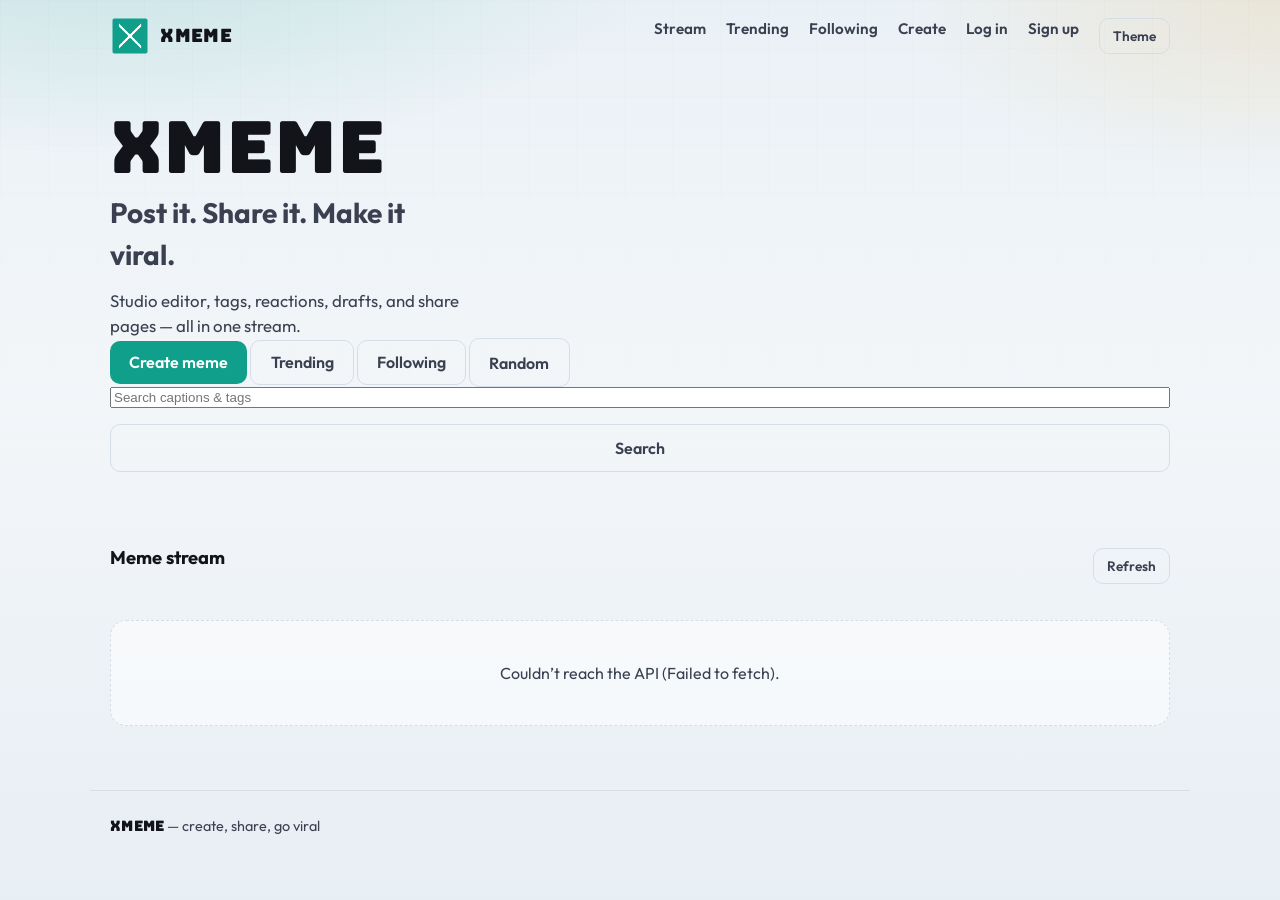
==== commit 9231054f: "Harden auth, uploads, and editor session bugs. Require login for posting, tighten ownership and draf" ====
--- a/frontend/index.html
+++ b/frontend/index.html
@@ -3,94 +3,68 @@
 <head>
   <meta charset="UTF-8">
   <meta name="viewport" content="width=device-width, initial-scale=1.0">
-  <meta name="description" content="XMeme — create, post, and share memes with the world.">
+  <meta name="description" content="XMeme — create, share, and discover memes.">
   <title>XMeme</title>
   <link rel="preconnect" href="https://fonts.googleapis.com">
   <link rel="preconnect" href="https://fonts.gstatic.com" crossorigin>
   <link href="https://fonts.googleapis.com/css2?family=Bungee&family=Outfit:wght@400;500;600;700&display=swap" rel="stylesheet">
-  <link rel="stylesheet" href="style.css">
+  <link rel="stylesheet" href="style.css?v=4">
 </head>
 <body>
   <div class="page-bg" aria-hidden="true"></div>
 
   <header class="site-header">
-    <a class="brand" href="/">
+    <a class="brand" href="#/">
       <img src="images/logo.png" alt="" width="40" height="40">
       <span>XMeme</span>
     </a>
-    <nav class="site-nav">
-      <a href="#stream">Stream</a>
-      <a href="http://localhost:8081" target="_blank" rel="noopener">API Docs</a>
+    <nav class="site-nav" id="site-nav">
+      <a href="#/">Stream</a>
+      <a href="#/trending">Trending</a>
+      <a href="#/following">Following</a>
+      <a href="#/create">Create</a>
+      <a href="#/notifications" data-auth="user" hidden>Alerts</a>
+      <a href="#/login" data-auth="guest">Log in</a>
+      <a href="#/register" data-auth="guest">Sign up</a>
+      <a href="#/profile" data-auth="user" class="nav-user" hidden></a>
+      <button type="button" class="btn btn-ghost btn-sm" id="theme-btn" title="Toggle theme">Theme</button>
+      <button type="button" class="btn btn-ghost btn-sm" id="logout-btn" data-auth="user" hidden>Log out</button>
     </nav>
   </header>
 
-  <main>
-    <section class="hero">
-      <p class="hero-brand">XMeme</p>
-      <h1>Post it. Share it. Make it viral.</h1>
-      <p class="hero-sub">Drop a meme URL, add a caption, and send it into the stream.</p>
-    </section>
+  <main id="app" class="app" aria-live="polite"></main>
 
-    <section class="composer" aria-labelledby="composer-title">
-      <h2 id="composer-title">New meme</h2>
-      <form id="meme-form" novalidate>
-        <label>
-          <span>Name <abbr title="required">*</abbr></span>
-          <input type="text" id="owner_name" name="name" placeholder="Your name" required autocomplete="name">
-        </label>
-        <label>
-          <span>Meme URL <abbr title="required">*</abbr></span>
-          <input type="url" id="meme_url" name="url" placeholder="https://example.com/meme.jpg" required>
-        </label>
-        <label>
-          <span>Caption <abbr title="required">*</abbr></span>
-          <input type="text" id="caption" name="caption" placeholder="Something witty…" required maxlength="280">
-        </label>
-        <div class="form-actions">
-          <button type="submit" class="btn btn-primary">Post meme</button>
-          <button type="reset" class="btn btn-ghost">Reset</button>
-        </div>
-        <p id="form-status" class="form-status" role="status" aria-live="polite"></p>
-      </form>
-    </section>
-
-    <section class="stream" id="stream" aria-labelledby="stream-title">
-      <div class="stream-header">
-        <h2 id="stream-title">Meme stream</h2>
-        <button type="button" class="btn btn-ghost btn-sm" id="refresh-btn">Refresh</button>
-      </div>
-      <div id="meme-grid" class="meme-grid" aria-busy="true">
-        <p class="empty-state">Loading memes…</p>
-      </div>
-    </section>
-  </main>
+  <footer class="site-footer">
+    <p><strong>XMeme</strong> — create, share, go viral</p>
+  </footer>
 
   <dialog id="edit-dialog" class="edit-dialog">
-    <form id="edit-form" method="dialog">
+    <form id="edit-form">
       <header>
         <h2>Edit meme</h2>
         <button type="button" class="dialog-close" id="edit-close" aria-label="Close">&times;</button>
       </header>
       <label>
         <span>New URL</span>
-        <input type="url" id="edit_url" name="url" placeholder="https://example.com/meme.jpg">
+        <input type="url" id="edit_url" placeholder="https://…">
       </label>
       <label>
         <span>New caption</span>
-        <input type="text" id="edit_caption" name="caption" placeholder="Updated caption" maxlength="280">
+        <input type="text" id="edit_caption" maxlength="280" placeholder="Updated caption">
       </label>
       <div class="form-actions">
-        <button type="submit" class="btn btn-primary" id="edit-submit">Save changes</button>
+        <button type="submit" class="btn btn-primary">Save</button>
         <button type="button" class="btn btn-ghost" id="edit-cancel">Cancel</button>
       </div>
-      <p id="edit-status" class="form-status" role="status" aria-live="polite"></p>
+      <p id="edit-status" class="form-status" role="status"></p>
     </form>
   </dialog>
 
-  <footer class="site-footer">
-    <p><strong>XMeme</strong> — meme stream for creators</p>
-  </footer>
-
+  <script src="config.js"></script>
+  <script src="api.js"></script>
+  <script src="editor.js"></script>
+  <script src="create-page.js"></script>
   <script src="app.js" defer></script>
+  <script src="embed.js" defer></script>
 </body>
 </html>
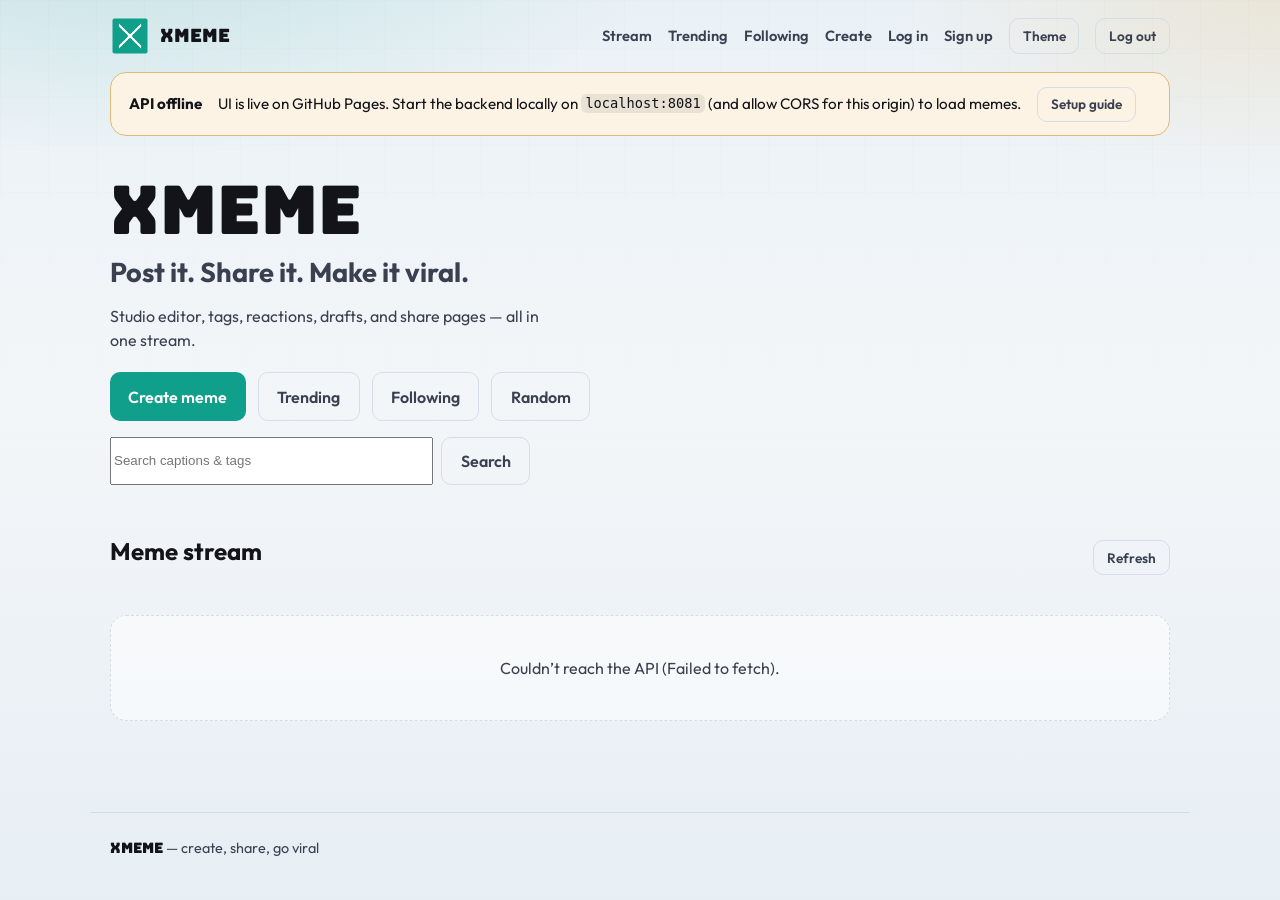
==== commit 5ae9efa2: "Clean dead files and deploy frontend to GitHub Pages. Drop Crio/Heroku leftovers, trim unused SPA/AP" ====
--- a/frontend/index.html
+++ b/frontend/index.html
@@ -65,6 +65,5 @@
   <script src="editor.js"></script>
   <script src="create-page.js"></script>
   <script src="app.js" defer></script>
-  <script src="embed.js" defer></script>
 </body>
 </html>
--- a/frontend/style.css
+++ b/frontend/style.css
@@ -33,6 +33,30 @@
   background: var(--paper);
   line-height: 1.5;
   position: relative;
+  display: flex;
+  flex-direction: column;
+}
+
+.api-banner {
+  display: flex;
+  flex-wrap: wrap;
+  align-items: center;
+  gap: 0.65rem 1rem;
+  margin: 0 auto 1rem;
+  max-width: var(--max);
+  padding: 0.85rem 1.1rem;
+  border: 1px solid color-mix(in srgb, var(--amber) 55%, var(--line));
+  border-radius: var(--radius);
+  background: color-mix(in srgb, var(--amber) 12%, var(--surface));
+  color: var(--ink);
+  font-size: 0.95rem;
+}
+
+.api-banner code {
+  font-size: 0.9em;
+  padding: 0.1em 0.35em;
+  border-radius: 6px;
+  background: color-mix(in srgb, var(--ink) 8%, transparent);
 }
 
 .page-bg {
@@ -66,7 +90,6 @@
   text-decoration: underline;
 }
 
-/* Header */
 .site-header {
   display: flex;
   align-items: center;
@@ -75,6 +98,7 @@
   max-width: var(--max);
   margin: 0 auto;
   padding: 1rem 1.25rem;
+  width: 100%;
 }
 
 .brand {
@@ -85,7 +109,6 @@
   text-decoration: none;
   font-family: var(--font-display);
   font-size: 1.15rem;
-  letter-spacing: 0.02em;
 }
 
 .brand img {
@@ -97,9 +120,12 @@
 
 .site-nav {
   display: flex;
-  gap: 1.25rem;
+  flex-wrap: wrap;
+  align-items: center;
+  justify-content: flex-end;
+  gap: 0.75rem 1rem;
   font-weight: 600;
-  font-size: 0.95rem;
+  font-size: 0.92rem;
 }
 
 .site-nav a {
@@ -111,25 +137,28 @@
   color: var(--teal-deep);
 }
 
-/* Layout */
-main {
+.app {
+  flex: 1;
+  width: 100%;
   max-width: var(--max);
   margin: 0 auto;
   padding: 0 1.25rem 3rem;
 }
 
-/* Hero — brand first */
 .hero {
-  padding: 2.5rem 0 2rem;
+  padding: 2.5rem 0 1.5rem;
   animation: rise 0.6s ease-out both;
+}
+
+.hero.compact {
+  padding-top: 1.5rem;
 }
 
 .hero-brand {
   margin: 0 0 0.5rem;
   font-family: var(--font-display);
-  font-size: clamp(2.6rem, 8vw, 4.5rem);
+  font-size: clamp(2.4rem, 8vw, 4.2rem);
   line-height: 1;
-  letter-spacing: 0.02em;
   background: linear-gradient(120deg, var(--ink) 30%, var(--teal) 100%);
   -webkit-background-clip: text;
   background-clip: text;
@@ -138,37 +167,46 @@
 
 .hero h1 {
   margin: 0 0 0.75rem;
-  font-size: clamp(1.25rem, 3vw, 1.75rem);
+  font-size: clamp(1.2rem, 3vw, 1.7rem);
   font-weight: 700;
   color: var(--ink-soft);
-  max-width: 18ch;
+  max-width: 20ch;
 }
 
 .hero-sub {
-  margin: 0;
-  max-width: 36ch;
-  color: var(--ink-soft);
-  font-size: 1.05rem;
-}
-
-/* Composer */
-.composer {
+  margin: 0 0 1.25rem;
+  max-width: 40ch;
+  color: var(--ink-soft);
+}
+
+.hero-actions,
+.form-actions {
+  display: flex;
+  flex-wrap: wrap;
+  gap: 0.75rem;
+}
+
+.form-actions.wrap {
+  margin: 1rem 0;
+}
+
+.panel {
   background: var(--surface);
   border: 1px solid var(--line);
   border-radius: var(--radius);
-  padding: 1.5rem;
+  padding: 1.35rem;
   box-shadow: var(--shadow);
-  animation: rise 0.7s ease-out 0.08s both;
-}
-
-.composer h2,
+  margin-bottom: 1.25rem;
+  animation: rise 0.55s ease-out both;
+}
+
+.panel h2,
+.panel h3,
 .stream-header h2 {
-  margin: 0 0 1rem;
-  font-size: 1.15rem;
-  font-weight: 700;
-}
-
-form {
+  margin: 0 0 0.85rem;
+}
+
+.stack {
   display: grid;
   gap: 1rem;
 }
@@ -181,13 +219,16 @@
   color: var(--ink-soft);
 }
 
-label abbr {
-  color: var(--danger);
-  text-decoration: none;
+label.inline {
+  display: flex;
+  align-items: center;
+  gap: 0.75rem;
 }
 
 input[type="text"],
-input[type="url"] {
+input[type="url"],
+input[type="email"],
+input[type="password"] {
   width: 100%;
   padding: 0.75rem 0.9rem;
   border: 1px solid var(--line);
@@ -195,7 +236,6 @@
   font: inherit;
   color: var(--ink);
   background: #fafcfd;
-  transition: border-color 0.15s ease, box-shadow 0.15s ease;
 }
 
 input:focus {
@@ -204,22 +244,24 @@
   box-shadow: 0 0 0 3px rgba(15, 159, 138, 0.2);
 }
 
-.form-actions {
-  display: flex;
-  flex-wrap: wrap;
-  gap: 0.75rem;
-  margin-top: 0.25rem;
-}
-
 .btn {
   appearance: none;
   border: none;
   border-radius: 10px;
-  padding: 0.7rem 1.2rem;
+  padding: 0.7rem 1.15rem;
   font: inherit;
   font-weight: 600;
   cursor: pointer;
+  text-decoration: none;
+  display: inline-flex;
+  align-items: center;
+  justify-content: center;
   transition: transform 0.15s ease, background 0.15s ease, opacity 0.15s ease;
+  color: inherit;
+}
+
+.btn:hover {
+  text-decoration: none;
 }
 
 .btn:active {
@@ -253,6 +295,11 @@
 .btn-sm {
   padding: 0.4rem 0.8rem;
   font-size: 0.85rem;
+}
+
+.btn.danger,
+.danger {
+  color: var(--danger);
 }
 
 .form-status {
@@ -270,10 +317,9 @@
   color: var(--teal-deep);
 }
 
-/* Stream */
-.stream {
-  margin-top: 2.5rem;
-  animation: rise 0.75s ease-out 0.14s both;
+.muted {
+  color: var(--ink-soft);
+  font-size: 0.92rem;
 }
 
 .stream-header {
@@ -286,8 +332,9 @@
 
 .meme-grid {
   display: grid;
-  grid-template-columns: repeat(auto-fill, minmax(260px, 1fr));
+  grid-template-columns: repeat(auto-fill, minmax(250px, 1fr));
   gap: 1.25rem;
+  align-items: start;
 }
 
 .meme-card {
@@ -297,6 +344,7 @@
   overflow: hidden;
   display: flex;
   flex-direction: column;
+  height: fit-content;
   box-shadow: var(--shadow);
   transition: transform 0.2s ease, border-color 0.2s ease;
   animation: card-in 0.45s ease-out both;
@@ -307,43 +355,73 @@
   border-color: rgba(15, 159, 138, 0.45);
 }
 
-.meme-card img {
-  width: 100%;
-  aspect-ratio: 1;
-  object-fit: cover;
+.card-media {
+  display: flex;
+  align-items: center;
+  justify-content: center;
   background: #e8eef3;
+  min-height: 0;
+}
+
+.card-media img,
+.detail-media img {
+  width: 100%;
   display: block;
-}
-
-.meme-card .card-body {
+  background: #e8eef3;
+}
+
+.card-media img {
+  width: 100%;
+  height: auto;
+  max-height: none;
+  object-fit: contain;
+  object-position: center top;
+}
+
+.detail-media img {
+  height: auto;
+  object-fit: contain;
+}
+
+.card-body {
   padding: 1rem 1.1rem 1.15rem;
   display: flex;
   flex-direction: column;
-  gap: 0.5rem;
+  gap: 0.45rem;
   flex: 1;
 }
 
-.meme-card .caption {
+.caption {
   margin: 0;
-  font-size: 1.05rem;
+  font-size: 1.02rem;
   font-weight: 700;
   line-height: 1.35;
 }
 
-.meme-card .author {
+.caption a {
+  color: inherit;
+}
+
+.author {
   margin: 0;
   font-size: 0.9rem;
   color: var(--ink-soft);
 }
 
-.meme-card .author span {
-  color: var(--teal-deep);
-  font-weight: 600;
-}
-
-.meme-card .btn {
+.card-meta {
+  display: flex;
+  flex-wrap: wrap;
+  gap: 0.75rem;
+  font-size: 0.85rem;
+  color: var(--ink-soft);
+}
+
+.card-actions {
+  display: flex;
+  flex-wrap: wrap;
+  gap: 0.45rem;
   margin-top: auto;
-  align-self: flex-start;
+  padding-top: 0.35rem;
 }
 
 .empty-state {
@@ -356,7 +434,125 @@
   border-radius: var(--radius);
 }
 
-/* Edit dialog */
+.pager {
+  display: flex;
+  align-items: center;
+  justify-content: center;
+  gap: 1rem;
+  margin-top: 1.5rem;
+}
+
+.create-layout {
+  display: grid;
+  gap: 1.25rem;
+}
+
+@media (min-width: 900px) {
+  .create-layout {
+    grid-template-columns: 1fr 1.1fr;
+  }
+
+  .templates-panel,
+  .create-layout > .panel:last-child {
+    grid-column: 1 / -1;
+  }
+}
+
+.editor-stage {
+  display: grid;
+  place-items: center;
+}
+
+#meme-canvas {
+  width: 100%;
+  max-width: 520px;
+  height: auto;
+  border-radius: 12px;
+  border: 1px solid var(--line);
+  background: #1a1f2b;
+  touch-action: none;
+  cursor: grab;
+}
+
+.template-grid {
+  display: grid;
+  grid-template-columns: repeat(auto-fill, minmax(140px, 1fr));
+  gap: 0.85rem;
+}
+
+.template-card {
+  appearance: none;
+  border: 1px solid var(--line);
+  border-radius: 12px;
+  background: #fafcfd;
+  padding: 0.5rem;
+  cursor: pointer;
+  text-align: center;
+  font: inherit;
+  font-size: 0.85rem;
+  font-weight: 600;
+  color: var(--ink-soft);
+  transition: border-color 0.15s ease, transform 0.15s ease;
+}
+
+.template-card:hover {
+  border-color: var(--teal);
+  transform: translateY(-2px);
+}
+
+.template-card img {
+  width: 100%;
+  aspect-ratio: 1;
+  object-fit: cover;
+  border-radius: 8px;
+  margin-bottom: 0.4rem;
+  background: #e8eef3;
+}
+
+.detail-layout {
+  display: grid;
+  gap: 1.25rem;
+}
+
+@media (min-width: 860px) {
+  .detail-layout {
+    grid-template-columns: 1.1fr 0.9fr;
+    align-items: start;
+  }
+}
+
+.detail-media img {
+  border-radius: 12px;
+}
+
+.detail-info h1 {
+  margin: 0 0 0.5rem;
+  font-size: 1.5rem;
+}
+
+.comments {
+  display: grid;
+  gap: 0.75rem;
+  margin: 1rem 0;
+}
+
+.comment {
+  padding: 0.75rem 0.9rem;
+  border: 1px solid var(--line);
+  border-radius: 12px;
+  background: #fafcfd;
+}
+
+.comment p {
+  margin: 0.25rem 0 0;
+}
+
+.profile-head h1 {
+  margin: 0 0 0.35rem;
+  font-family: var(--font-display);
+  font-weight: 400;
+}
+
 .edit-dialog {
   border: none;
   border-radius: var(--radius);
@@ -373,13 +569,14 @@
 
 .edit-dialog form {
   padding: 1.25rem 1.35rem 1.5rem;
+  display: grid;
+  gap: 1rem;
 }
 
 .edit-dialog header {
   display: flex;
   align-items: center;
   justify-content: space-between;
-  margin-bottom: 0.5rem;
 }
 
 .edit-dialog h2 {
@@ -395,20 +592,18 @@
   line-height: 1;
   color: var(--ink-soft);
   cursor: pointer;
-  padding: 0.15rem 0.4rem;
   border-radius: 8px;
 }
 
 .dialog-close:hover {
   background: #eef3f7;
-  color: var(--ink);
-}
-
-/* Footer */
+}
+
 .site-footer {
   max-width: var(--max);
   margin: 0 auto;
   padding: 1.5rem 1.25rem 2.5rem;
+  width: 100%;
   color: var(--ink-soft);
   font-size: 0.9rem;
   border-top: 1px solid var(--line);
@@ -422,7 +617,15 @@
   font-family: var(--font-display);
   font-weight: 400;
   color: var(--ink);
-  letter-spacing: 0.02em;
+}
+
+code {
+  font-size: 0.85em;
+  word-break: break-all;
+}
+
+.tip {
+  margin: 0.75rem 0 0;
 }
 
 @keyframes rise {
@@ -448,12 +651,91 @@
 }
 
 @media (max-width: 640px) {
-  .hero {
-    padding-top: 1.5rem;
-  }
-
   .site-nav {
-    gap: 0.85rem;
-    font-size: 0.875rem;
-  }
-}
+    gap: 0.55rem 0.75rem;
+    font-size: 0.82rem;
+  }
+}
+
+/* Advanced editor + discovery + dark mode */
+.search-bar {
+  display: flex;
+  gap: 0.5rem;
+  margin-top: 1rem;
+  max-width: 420px;
+}
+.search-bar input { flex: 1; }
+.chip-row, .reaction-row, .tag-row, .sticker-bar, .filter-row, .toolbar-row {
+  display: flex;
+  flex-wrap: wrap;
+  gap: 0.45rem;
+  margin: 0.75rem 0;
+}
+.chip, .sticker {
+  appearance: none;
+  border: 1px solid var(--line);
+  background: var(--surface);
+  border-radius: 999px;
+  padding: 0.35rem 0.75rem;
+  font: inherit;
+  font-size: 0.85rem;
+  font-weight: 600;
+  cursor: pointer;
+  color: var(--ink-soft);
+}
+.chip.active, .sticker:hover { border-color: var(--teal); color: var(--teal-deep); }
+.tag { font-size: 0.85rem; margin-right: 0.35rem; }
+.toolbar-row { align-items: center; }
+.file-btn { position: relative; overflow: hidden; }
+.layer-panel {
+  display: grid;
+  gap: 0.65rem;
+  padding: 0.85rem;
+  border: 1px solid var(--line);
+  border-radius: 12px;
+  background: #fafcfd;
+  margin: 0.75rem 0;
+}
+.layer-panel textarea, .layer-panel select {
+  width: 100%;
+  font: inherit;
+  border: 1px solid var(--line);
+  border-radius: 8px;
+  padding: 0.5rem;
+}
+.editor-section { margin-top: 1rem; }
+.editor-section h3 { margin: 0 0 0.5rem; font-size: 0.95rem; }
+.template-card-wrap { position: relative; }
+.template-card-wrap .fav-btn { position: absolute; top: 6px; right: 6px; }
+.create-layout.advanced { grid-template-columns: 1fr; }
+@media (min-width: 980px) {
+  .create-layout.advanced {
+    grid-template-columns: minmax(280px, 360px) minmax(320px, 1fr);
+  }
+  .create-layout.advanced .templates-panel { grid-column: 1 / -1; }
+}
+#meme-canvas { touch-action: none; max-height: 70vh; }
+.card-media video { width: 100%; display: block; background: #111; }
+.comment.unread { border-color: var(--teal); }
+html[data-theme="dark"] {
+  --ink: #eef2f7;
+  --ink-soft: #b7c0ce;
+  --paper: #0f141b;
+  --surface: #171d27;
+  --line: #2a3342;
+  --shadow: 0 12px 40px rgba(0,0,0,0.35);
+}
+html[data-theme="dark"] .page-bg {
+  background:
+    radial-gradient(ellipse 80% 50% at 10% -10%, rgba(15,159,138,0.16), transparent 55%),
+    linear-gradient(180deg, #10151d, #0f141b 50%, #121820);
+}
+html[data-theme="dark"] input,
+html[data-theme="dark"] textarea,
+html[data-theme="dark"] select,
+html[data-theme="dark"] .layer-panel,
+html[data-theme="dark"] .comment,
+html[data-theme="dark"] .template-card {
+  background: #121821;
+  color: var(--ink);
+}
